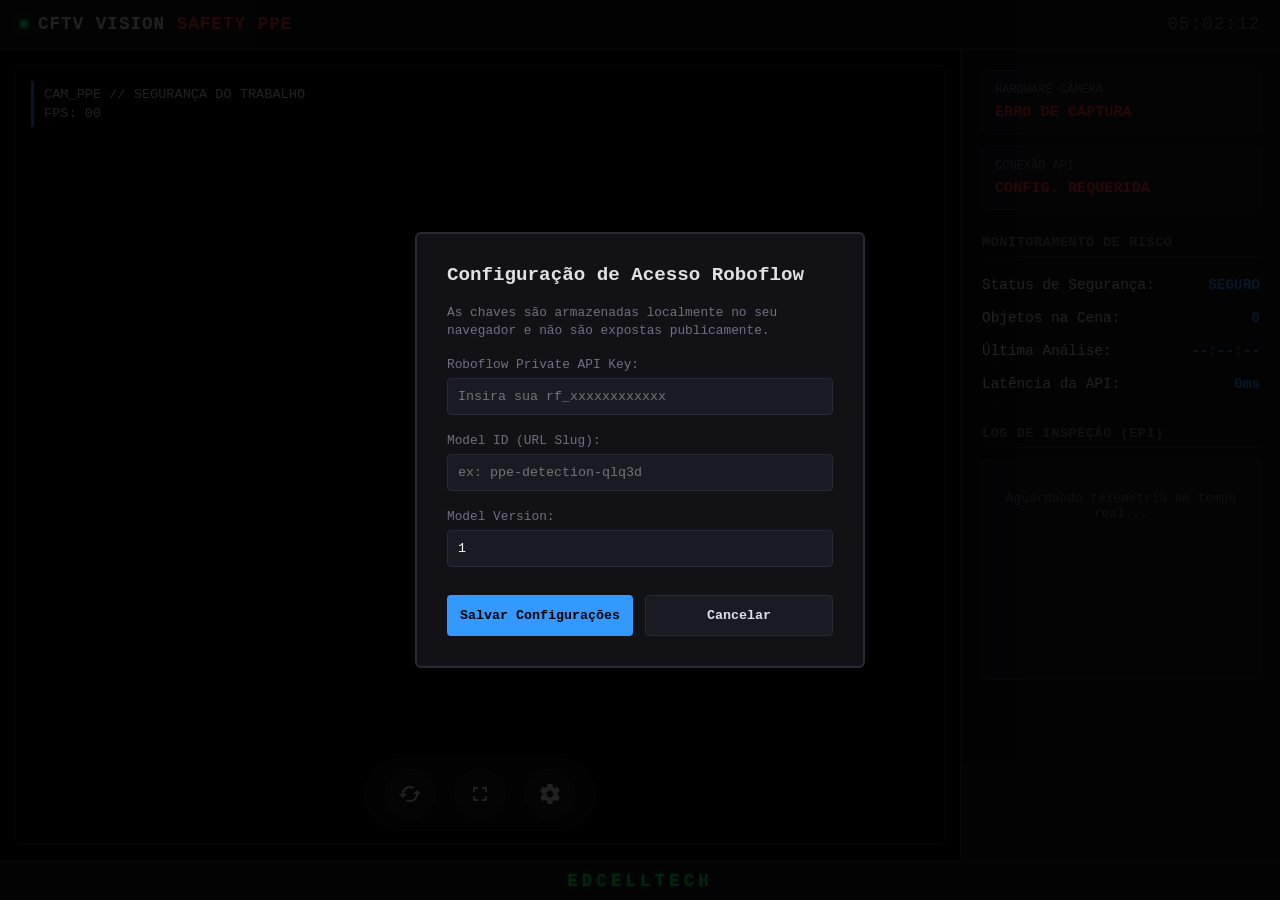
==== index.html @ a71b1760 "Add files via upload" ====
<!DOCTYPE html>
<html lang="pt-BR">
<head>
    <meta charset="UTF-8">
    <meta name="viewport" content="width=device-width, initial-scale=1.0, maximum-scale=1.0, user-scalable=no">
    <title>EDCELLTECH - CFTV PPE Safety Analytics</title>
    <link rel="stylesheet" href="style.css">
</head>
<body>
    <div class="app-container">
        <header class="system-header">
            <div class="logo-area">
                <span class="pulse-icon" id="system-pulse"></span>
                <h1>CFTV VISION <span class="accent">SAFETY PPE</span></h1>
            </div>
            <div class="system-time" id="live-clock">00:00:00</div>
        </header>

        <main class="main-content">
            <section class="video-workspace" id="video-workspace">
                <div class="video-wrapper" id="video-wrapper-element">
                    <video id="webcam" autoplay playsinline muted></video>
                    <canvas id="analytics-canvas"></canvas>
                    
                    <div class="cam-overlay-info">
                        <div class="cam-id">CAM_PPE // SEGURANÇA DO TRABALHO</div>
                        <div class="cam-fps" id="fps-counter">FPS: 00</div>
                    </div>

                    <div class="violation-alert-banner" id="violation-banner">
    ALERTA: ÓCULOS DE SEGURANÇA NÃO DETECTADO
</div>

                    <div class="processing-overlay" id="processing-overlay">
                        <div class="spinner"></div>
                        <span>ANALISANDO...</span>
                    </div>
                </div>

                <div class="camera-controls">
                    <button id="btn-switch-camera" class="btn-ctrl" title="Alternar Câmera">
                        <svg viewBox="0 0 24 24" width="24" height="24">
                            <path fill="currentColor" d="M19 8l-4 4h3c0 3.31-2.69 6-6 6c-1.01 0-1.97-.25-2.8-.7l-1.46 1.46C8.97 19.54 10.43 20 12 20c4.42 0 8-3.58 8-8h3l-4-4zM6 12c0-3.31 2.69-6 6-6c1.01 0 1.97.25 2.8.7l1.46-1.46C15.03 4.46 13.57 4 12 4c-4.42 0-8 3.58-8 8H1l4 4l4-4H6z"/>
                        </svg>
                    </button>
                    <button id="btn-fullscreen" class="btn-ctrl" title="Tela Cheia">
                        <svg viewBox="0 0 24 24" width="24" height="24">
                            <path fill="currentColor" d="M7 14H5v5h5v-2H7v-3zm-2-4h2V7h3V5H5v5zm12 7h-3v2h5v-5h-2v3zM14 5v2h3v3h2V5h-5z"/>
                        </svg>
                    </button>
                    <button id="btn-config" class="btn-ctrl" title="Configurar API">
                        <svg viewBox="0 0 24 24" width="24" height="24">
                            <path fill="currentColor" d="M19.43 12.98c.04-.32.07-.64.07-.98s-.03-.66-.07-.98l2.11-1.65c.19-.15.24-.42.12-.64l-2-3.46c-.12-.22-.39-.3-.61-.22l-2.49 1c-.52-.4-1.08-.73-1.69-.98l-.38-2.65C14.46 2.18 14.25 2 14 2h-4c-.25 0-.46.18-.49.42l-.38 2.65c-.61.25-1.17.59-1.69.98l-2.49-1c-.23-.09-.49 0-.61.22l-2 3.46c-.13.22-.07.49.12.64l2.11 1.65c-.04.32-.07.65-.07.98s.03.66.07.98l-2.11 1.65c-.19.15-.24.42-.12.64l2 3.46c.12.22.39.3.61.22l2.49-1c.52.4 1.08.73 1.69.98l.38 2.65c.03.24.24.42.49.42h4c.25 0 .46-.18.49-.42l.38-2.65c.61-.25 1.17-.59 1.69-.98l2.49 1c.23.09.49 0 .61-.22l2-3.46c.12-.22.07-.49-.12-.64l-2.11-1.65zM12 15.5c-1.93 0-3.5-1.57-3.5-3.5s1.57-3.5 3.5-3.5 3.5 1.57 3.5 3.5-1.57 3.5-3.5 3.5z"/>
                        </svg>
                    </button>
                </div>
            </section>

            <aside class="telemetry-panel">
                <div class="status-grid">
                    <div class="status-card" id="status-cam">
                        <span class="label">HARDWARE CÂMERA</span>
                        <span class="value state-offline">DESCONECTADO</span>
                    </div>
                    <div class="status-card" id="status-api">
                        <span class="label">CONEXÃO API</span>
                        <span class="value state-offline">OFFLINE</span>
                    </div>
                </div>

                <div class="metrics-section">
                    <h3>MONITORAMENTO DE RISCO</h3>
                    <div class="metric-row">
                        <span>Status de Segurança:</span>
                        <span id="metric-safety-status" class="metric-val state-online" style="font-weight: bold;">SEGURO</span>
                    </div>
                    <div class="metric-row">
                        <span>Objetos na Cena:</span>
                        <span id="metric-count" class="metric-val">0</span>
                    </div>
                    <div class="metric-row">
                        <span>Última Análise:</span>
                        <span id="metric-time" class="metric-val">--:--:--</span>
                    </div>
                    <div class="metric-row">
                        <span>Latência da API:</span>
                        <span id="metric-latency" class="metric-val">0ms</span>
                    </div>
                </div>

                <div class="detections-log">
                    <h3>LOG DE INSPEÇÃO (EPI)</h3>
                    <div class="log-container" id="log-container">
                        <div class="log-placeholder">Aguardando telemetria em tempo real...</div>
                    </div>
                </div>
            </aside>
        </main>

        <div id="config-modal" class="modal">
            <div class="modal-content">
                <h2>Configuração de Acesso Roboflow</h2>
                <p class="modal-instruction">As chaves são armazenadas localmente no seu navegador e não são expostas publicamente.</p>
                <div class="input-group">
                    <label for="cfg-api-key">Roboflow Private API Key:</label>
                    <input type="password" id="cfg-api-key" placeholder="Insira sua rf_xxxxxxxxxxxx">
                </div>
                <div class="input-group">
                    <label for="cfg-model-id">Model ID (URL Slug):</label>
                    <input type="text" id="cfg-model-id" placeholder="ex: ppe-detection-qlq3d">
                </div>
                <div class="input-group">
                    <label for="cfg-model-ver">Model Version:</label>
                    <input type="number" id="cfg-model-ver" placeholder="ex: 1" value="1">
                </div>
                <div class="modal-actions">
                    <button id="btn-save-config" class="btn-primary">Salvar Configurações</button>
                    <button id="btn-close-config" class="btn-secondary">Cancelar</button>
                </div>
            </div>
        </div>

        <footer class="system-footer">
            <div class="footer-brand">EDCELLTECH</div>
        </footer>
    </div>
    <script src="script.js"></script>
</body>
</html>
---- style.css ----
* {
    margin: 0;
    padding: 0;
    box-sizing: border-box;
    user-select: none;
    -webkit-tap-highlight-color: transparent;
}

:root {
    --bg-primary: #0a0a0c;
    --bg-secondary: #121216;
    --bg-surface: #1a1a22;
    --border-color: #2a2a35;
    
    --color-online: #00ff66;
    --color-offline: #ff3333;
    --color-processing: #3399ff;
    --color-text-main: #e0e0e6;
    --color-text-muted: #707080;
    
    --font-system: 'Courier New', Courier, monospace, system-ui;
}

body {
    background-color: var(--bg-primary);
    color: var(--color-text-main);
    font-family: var(--font-system);
    overflow: hidden;
    height: 100vh;
    width: 100vw;
}


.app-container {
    display: grid;
    grid-template-rows: 50px 1fr 40px;
    height: 100vh;
    width: 100vw;
}

.system-header {
    background-color: var(--bg-secondary);
    border-bottom: 2px solid var(--border-color);
    display: flex;
    justify-content: space-between;
    align-items: center;
    padding: 0 20px;
    letter-spacing: 1px;
}

.logo-area {
    display: flex;
    align-items: center;
    gap: 10px;
}

.logo-area h1 {
    font-size: 1.1rem;
    font-weight: 800;
}

.logo-area .accent {
    color: var(--color-offline);
}

.pulse-icon {
    width: 8px;
    height: 8px;
    background-color: var(--color-online);
    border-radius: 50%;
    box-shadow: 0 0 8px var(--color-online);
    animation: pulse 1.5s infinite;
}

.pulse-icon.danger {
    background-color: var(--color-offline) !important;
    box-shadow: 0 0 12px var(--color-offline) !important;
}

.system-time {
    font-size: 1.1rem;
    color: var(--color-text-muted);
}

.main-content {
    display: grid;
    grid-template-columns: 1fr 320px;
    height: 100%;
    overflow: hidden;
    background-color: var(--bg-primary);
}


.video-workspace {
    position: relative;
    display: flex;
    justify-content: center;
    align-items: center;
    background-color: #000;
    padding: 15px;
    overflow: hidden;
}

.video-wrapper {
    position: relative;
    width: 100%;
    height: 100%;
    max-width: 100%;
    max-height: 100%;
    display: flex;
    justify-content: center;
    align-items: center;
    border: 1px solid var(--border-color);
    background-color: #020202;
    border-radius: 4px;
    overflow: hidden;
    transition: border-color 0.2s ease;
}

.video-wrapper.danger-frame {
    border: 3px solid var(--color-offline) !important;
    animation: borderFlash 0.5s infinite alternate;
}

#webcam {
    width: 100%;
    height: 100%;
    object-fit: contain;
}

#analytics-canvas {
    position: absolute;
    top: 0;
    left: 0;
    width: 100%;
    height: 100%;
    pointer-events: none;
    z-index: 2;
}

.violation-alert-banner {
    position: absolute;
    top: 55px;
    left: 50%;
    transform: translateX(-50%);
    background-color: var(--color-offline);
    color: #fff;
    font-weight: bold;
    padding: 8px 20px;
    font-size: 0.9rem;
    border-radius: 3px;
    z-index: 5;
    letter-spacing: 1px;
    display: none;
    animation: fadeIn 0.3s ease;
}

.violation-alert-banner.active {
    display: block;
}

.cam-overlay-info {
    position: absolute;
    top: 15px;
    left: 15px;
    z-index: 3;
    font-size: 0.85rem;
    background: rgba(0, 0, 0, 0.7);
    padding: 6px 10px;
    border-left: 3px solid var(--color-processing);
    pointer-events: none;
    display: flex;
    flex-direction: column;
    gap: 4px;
}

.processing-overlay {
    position: absolute;
    top: 15px;
    right: 15px;
    z-index: 3;
    background: rgba(0, 0, 0, 0.8);
    border: 1px solid var(--color-processing);
    padding: 6px 12px;
    border-radius: 2px;
    display: flex;
    align-items: center;
    gap: 8px;
    font-size: 0.8rem;
    opacity: 0;
    transition: opacity 0.2s ease;
}

.processing-overlay.active {
    opacity: 1;
}

.spinner {
    width: 12px;
    height: 12px;
    border: 2px solid transparent;
    border-top-color: var(--color-processing);
    border-radius: 50%;
    animation: spin 0.6s linear infinite;
}

.camera-controls {
    position: absolute;
    bottom: 30px;
    left: 50%;
    transform: translateX(-50%);
    z-index: 4;
    display: flex;
    gap: 20px;
    background: rgba(18, 18, 22, 0.8);
    padding: 10px 20px;
    border-radius: 40px;
    border: 1px solid var(--border-color);
    backdrop-filter: blur(10px);
}

.btn-ctrl {
    width: 50px;
    height: 50px;
    border-radius: 50%;
    border: 1px solid var(--border-color);
    background-color: var(--bg-surface);
    color: var(--color-text-main);
    display: flex;
    justify-content: center;
    align-items: center;
    cursor: pointer;
    transition: all 0.2s cubic-bezier(0.4, 0, 0.2, 1);
}

.btn-ctrl:hover {
    background-color: var(--color-processing);
    color: #000;
    border-color: var(--color-processing);
    transform: scale(1.05);
}

.btn-ctrl:active {
    transform: scale(0.95);
}

.telemetry-panel {
    background-color: var(--bg-secondary);
    border-left: 2px solid var(--border-color);
    padding: 20px;
    display: flex;
    flex-direction: column;
    gap: 25px;
    overflow-y: auto;
}

.status-grid {
    display: grid;
    grid-template-columns: 1fr;
    gap: 12px;
}

.status-card {
    background-color: var(--bg-surface);
    border: 1px solid var(--border-color);
    padding: 12px;
    border-radius: 4px;
    display: flex;
    flex-direction: column;
    gap: 6px;
}

.status-card .label {
    font-size: 0.75rem;
    color: var(--color-text-muted);
}

.status-card .value {
    font-size: 0.95rem;
    font-weight: bold;
}

.state-online { color: var(--color-online); }
.state-offline { color: var(--color-offline); }
.state-processing { color: var(--color-processing); }

.metrics-section h3, .detections-log h3 {
    font-size: 0.85rem;
    color: var(--color-text-muted);
    border-bottom: 1px solid var(--border-color);
    padding-bottom: 6px;
    margin-bottom: 12px;
    letter-spacing: 0.5px;
}

.metric-row {
    display: flex;
    justify-content: space-between;
    font-size: 0.9rem;
    padding: 8px 0;
    border-bottom: 1px dashed rgba(255, 255, 255, 0.05);
}

.metric-val {
    color: var(--color-processing);
    font-weight: bold;
}

.log-container {
    flex-grow: 1;
    background-color: var(--bg-surface);
    border: 1px solid var(--border-color);
    border-radius: 4px;
    padding: 10px;
    height: 220px;
    overflow-y: auto;
    display: flex;
    flex-direction: column;
    gap: 8px;
}

.log-placeholder {
    color: var(--color-text-muted);
    font-size: 0.8rem;
    text-align: center;
    margin-top: 20px;
}

.log-item {
    font-size: 0.8rem;
    padding: 6px;
    background: rgba(0, 0, 0, 0.2);
    border-left: 2px solid var(--color-online);
    display: flex;
    justify-content: space-between;
    animation: fadeIn 0.3s ease;
}

.log-item.danger-log {
    border-left-color: var(--color-offline) !important;
}

.modal {
    position: fixed;
    top: 0;
    left: 0;
    width: 100vw;
    height: 100vh;
    background-color: rgba(0, 0, 0, 0.85);
    z-index: 100;
    display: flex;
    justify-content: center;
    align-items: center;
    opacity: 0;
    pointer-events: none;
    transition: opacity 0.3s ease;
}

.modal.active {
    opacity: 1;
    pointer-events: auto;
}

.modal-content {
    background-color: var(--bg-secondary);
    border: 2px solid var(--border-color);
    padding: 30px;
    border-radius: 6px;
    width: 90%;
    max-width: 450px;
    display: flex;
    flex-direction: column;
    gap: 18px;
}

.modal-content h2 {
    font-size: 1.2rem;
    color: var(--color-text-main);
}

.modal-instruction {
    font-size: 0.8rem;
    color: var(--color-text-muted);
    line-height: 1.4;
}

.input-group {
    display: flex;
    flex-direction: column;
    gap: 6px;
}

.input-group label {
    font-size: 0.8rem;
    color: var(--color-text-muted);
}

.input-group input {
    background-color: var(--bg-surface);
    border: 1px solid var(--border-color);
    padding: 10px;
    color: #fff;
    font-family: var(--font-system);
    border-radius: 4px;
    outline: none;
}

.input-group input:focus {
    border-color: var(--color-processing);
}

.modal-actions {
    display: flex;
    gap: 12px;
    margin-top: 10px;
}

.btn-primary, .btn-secondary {
    flex: 1;
    padding: 12px;
    font-family: var(--font-system);
    font-weight: bold;
    border: none;
    border-radius: 4px;
    cursor: pointer;
}

.btn-primary {
    background-color: var(--color-processing);
    color: #000;
}

.btn-secondary {
    background-color: var(--bg-surface);
    color: var(--color-text-main);
    border: 1px solid var(--border-color);
}


.system-footer {
    background-color: var(--bg-secondary);
    border-top: 2px solid var(--border-color);
    display: flex;
    justify-content: center;
    align-items: center;
    z-index: 10;
}

.footer-brand {
    color: var(--color-online);
    font-weight: 900;
    font-size: 1.1rem;
    letter-spacing: 4px;
    text-shadow: 0 0 6px rgba(0, 255, 102, 0.4);
    animation: softBlink 4s infinite ease-in-out;
}

@keyframes pulse {
    0% { transform: scale(1); box-shadow: 0 0 4px var(--color-online); }
    50% { transform: scale(1.2); box-shadow: 0 0 12px var(--color-online); }
    100% { transform: scale(1); box-shadow: 0 0 4px var(--color-online); }
}

@keyframes spin {
    to { transform: rotate(360deg); }
}

@keyframes softBlink {
    0%, 100% { opacity: 1; filter: drop-shadow(0 0 2px var(--color-online)); }
    50% { opacity: 0.4; filter: drop-shadow(0 0 0px var(--color-online)); }
}

@keyframes borderFlash {
    from { border-color: var(--color-offline); box-shadow: inset 0 0 10px rgba(255, 51, 51, 0.2); }
    to { border-color: #330000; box-shadow: inset 0 0 30px rgba(255, 51, 51, 0.6); }
}

@keyframes fadeIn {
    from { opacity: 0; transform: translate(-50%, 2px); }
    to { opacity: 1; transform: translate(-50%, 0); }
}

@media (max-width: 900px) {
    .main-content {
        grid-template-columns: 1fr;
        grid-template-rows: 1fr 280px;
    }
    .telemetry-panel {
        border-left: none;
        border-top: 2px solid var(--border-color);
        padding: 15px;
        gap: 15px;
    }
    .status-grid {
        grid-template-columns: 1fr 1fr;
    }
    .log-container {
        height: 110px;
    }
}

@media (max-width: 480px) {
    .system-header h1 { font-size: 0.9rem; }
    .system-time { font-size: 0.9rem; }
    .camera-controls { bottom: 15px; padding: 6px 12px; gap: 12px;}
    .btn-ctrl { width: 42px; height: 42px; }
    .status-grid { grid-template-columns: 1fr; }
}
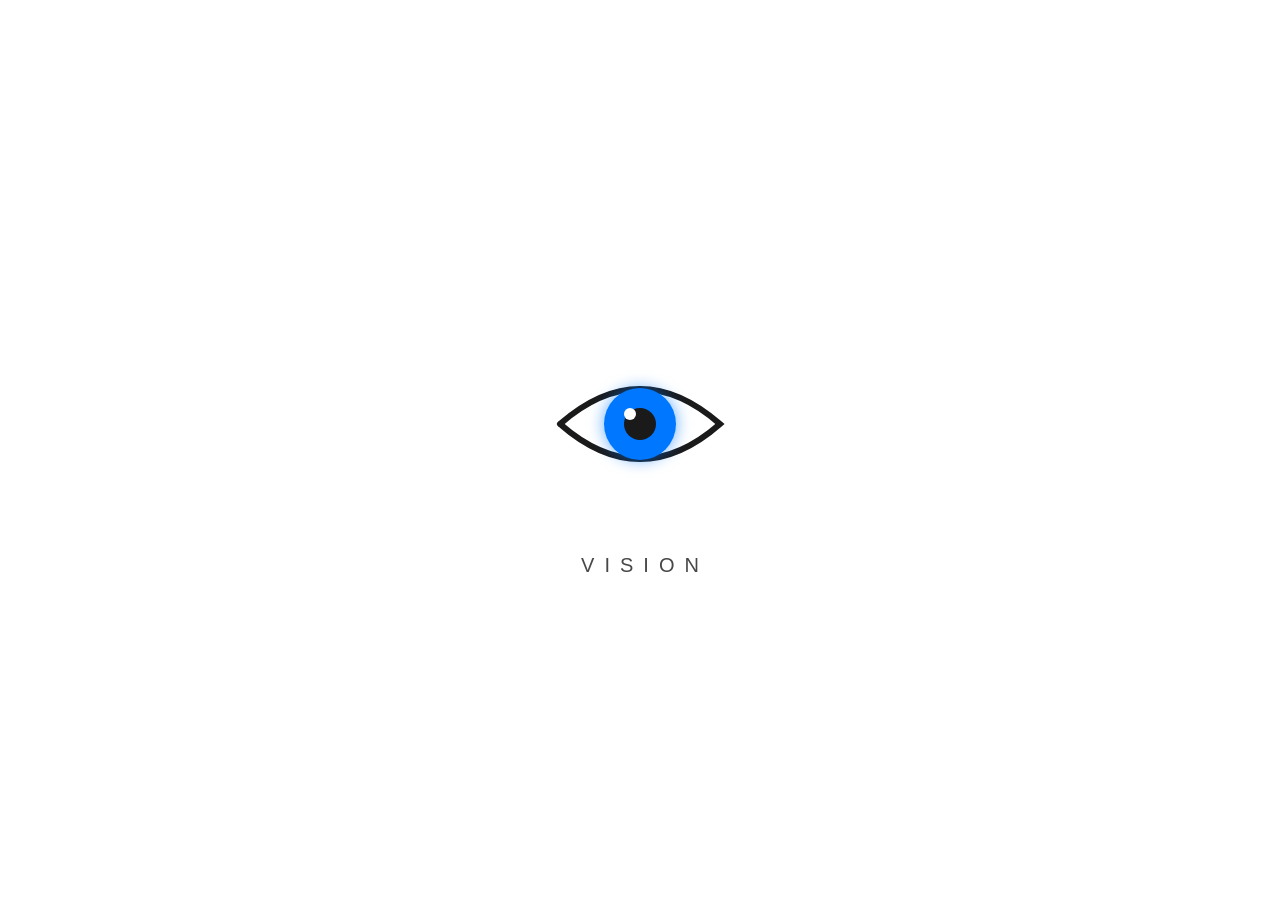
==== commit e211e35a: "Refactor index.html with splash screen and styles" ====
--- a/index.html
+++ b/index.html
@@ -4,126 +4,185 @@
     <meta charset="UTF-8">
     <meta name="viewport" content="width=device-width, initial-scale=1.0, maximum-scale=1.0, user-scalable=no">
     <title>EDCELLTECH - CFTV PPE Safety Analytics</title>
-    <link rel="stylesheet" href="style.css">
+    <style>
+        * {
+            margin: 0;
+            padding: 0;
+            box-sizing: border-box;
+        }
+        
+        body {
+            background-color: #ffffff;
+            overflow: hidden;
+            width: 100vw;
+            height: 100vh;
+        }
+
+        #splash-screen {
+            position: fixed;
+            top: 0;
+            left: 0;
+            width: 100vw;
+            height: 100vh;
+            background-color: #ffffff;
+            z-index: 999999; /* Garante que ficará acima de absolutamente tudo */
+            display: flex;
+            justify-content: center;
+            align-items: center;
+            font-family: 'Segoe UI', Roboto, Helvetica, Arial, sans-serif;
+            overflow: hidden;
+            opacity: 1;
+            transition: opacity 1s cubic-bezier(0.4, 0, 0.2, 1);
+        }
+
+.splash-content {
+    display: flex;
+    flex-direction: column;
+    align-items: center;
+    justify-content: center;
+    gap: 30px;         
+    text-align: center;
+    width: 90%;
+    max-width: 500px;  
+}
+
+.magic-eye {
+    width: 200px;    
+    height: auto;
+    overflow: visible;
+}
+
+        .eye-contour {
+            fill: none;
+            stroke: #1a1a1a;
+            stroke-width: 3;
+            stroke-linecap: round;
+            stroke-dasharray: 300;
+            stroke-dashoffset: 300;
+            animation: drawContour 2s cubic-bezier(0.4, 0, 0.2, 1) forwards;
+        }
+
+        .eye-iris {
+            fill: #0077ff; 
+            opacity: 0;
+            transform: scale(0);
+            transform-origin: center;
+            animation: fadeInIris 1.5s 1s cubic-bezier(0.34, 1.56, 0.64, 1) forwards, pulseIris 3s 2.5s infinite ease-in-out;
+            filter: drop-shadow(0 0 4px rgba(0, 119, 255, 0.6));
+        }
+
+        .eye-pupil {
+            fill: #1a1a1a;
+            opacity: 0;
+            transform: scale(0);
+            transform-origin: center;
+            animation: fadeInIris 1.2s 1.3s cubic-bezier(0.34, 1.56, 0.64, 1) forwards;
+        }
+
+        .eye-glow {
+            fill: #ffffff;
+            opacity: 0;
+            animation: fadeIn 1s 2s forwards;
+        }
+
+
+        .scan-line {
+            stroke: #00d2ff;
+            stroke-width: 2;
+            opacity: 0;
+            filter: drop-shadow(0 0 6px #00d2ff);
+            transform-origin: center;
+       
+            animation: scanEffect 1.5s 4.5s ease-in-out forwards;
+        }
+
+     
+.vision-text {
+    font-size: 20px;   
+    font-weight: 400;
+    letter-spacing: 10px; 
+    text-transform: uppercase;
+    color: #1a1a1a;
+    margin: 0;
+    padding-left: 10px; 
+    opacity: 0;
+    transform: translateY(10px);
+    filter: blur(4px);
+    animation: textReveal 2s 2s cubic-bezier(0.4, 0, 0.2, 1) forwards;
+}
+
+     
+        @keyframes drawContour {
+            to { stroke-dashoffset: 0; }
+        }
+
+        @keyframes fadeInIris {
+            to { opacity: 1; transform: scale(1); }
+        }
+
+        @keyframes fadeIn {
+            to { opacity: 1; }
+        }
+
+        @keyframes pulseIris {
+            0%, 100% { transform: scale(1); filter: drop-shadow(0 0 4px rgba(0, 119, 255, 0.6)); }
+            50% { transform: scale(1.05); filter: drop-shadow(0 0 12px rgba(0, 119, 255, 0.9)); }
+        }
+
+        
+        @keyframes scanEffect {
+            0% { opacity: 0; transform: translateY(-15px); }
+            15% { opacity: 1; }
+            50% { transform: translateY(15px); }
+            85% { opacity: 1; }
+            100% { opacity: 0; transform: translateY(-15px); }
+        }
+
+        @keyframes textReveal {
+            to {
+                opacity: 0.8;
+                transform: translateY(0);
+                filter: blur(0);
+            }
+        }
+
+        
+        .fade-out-splash {
+            opacity: 0 !important;
+            pointer-events: none;
+        }
+    </style>
 </head>
 <body>
-    <div class="app-container">
-        <header class="system-header">
-            <div class="logo-area">
-                <span class="pulse-icon" id="system-pulse"></span>
-                <h1>CFTV VISION <span class="accent">SAFETY PPE</span></h1>
-            </div>
-            <div class="system-time" id="live-clock">00:00:00</div>
-        </header>
 
-        <main class="main-content">
-            <section class="video-workspace" id="video-workspace">
-                <div class="video-wrapper" id="video-wrapper-element">
-                    <video id="webcam" autoplay playsinline muted></video>
-                    <canvas id="analytics-canvas"></canvas>
-                    
-                    <div class="cam-overlay-info">
-                        <div class="cam-id">CAM_PPE // SEGURANÇA DO TRABALHO</div>
-                        <div class="cam-fps" id="fps-counter">FPS: 00</div>
-                    </div>
+    <div id="splash-screen">
+        <div class="splash-content">
+            <svg class="magic-eye" viewBox="0 0 100 100" xmlns="http://www.w3.org/2000/svg">
+                <path class="eye-contour" d="M10,50 Q50,15 90,50 Q50,85 10,50 Z" />
+                <circle class="eye-iris" cx="50" cy="50" r="18" />
+                <circle class="eye-pupil" cx="50" cy="50" r="8" />
+                <circle class="eye-glow" cx="45" cy="45" r="3" />
+                <line class="scan-line" x1="10" y1="50" x2="90" y2="50" />
+            </svg>
+            <h1 class="vision-text">Vision</h1>
+        </div>
+    </div>
 
-                    <div class="violation-alert-banner" id="violation-banner">
-    ALERTA: ÓCULOS DE SEGURANÇA NÃO DETECTADO
-</div>
+    <script>
+        document.addEventListener("DOMContentLoaded", function() {
+            
+            setTimeout(function() {
+                const splash = document.getElementById('splash-screen');
+                if(splash) {
+                    splash.classList.add('fade-out-splash');
+                }
+            }, 6000);
 
-                    <div class="processing-overlay" id="processing-overlay">
-                        <div class="spinner"></div>
-                        <span>ANALISANDO...</span>
-                    </div>
-                </div>
-
-                <div class="camera-controls">
-                    <button id="btn-switch-camera" class="btn-ctrl" title="Alternar Câmera">
-                        <svg viewBox="0 0 24 24" width="24" height="24">
-                            <path fill="currentColor" d="M19 8l-4 4h3c0 3.31-2.69 6-6 6c-1.01 0-1.97-.25-2.8-.7l-1.46 1.46C8.97 19.54 10.43 20 12 20c4.42 0 8-3.58 8-8h3l-4-4zM6 12c0-3.31 2.69-6 6-6c1.01 0 1.97.25 2.8.7l1.46-1.46C15.03 4.46 13.57 4 12 4c-4.42 0-8 3.58-8 8H1l4 4l4-4H6z"/>
-                        </svg>
-                    </button>
-                    <button id="btn-fullscreen" class="btn-ctrl" title="Tela Cheia">
-                        <svg viewBox="0 0 24 24" width="24" height="24">
-                            <path fill="currentColor" d="M7 14H5v5h5v-2H7v-3zm-2-4h2V7h3V5H5v5zm12 7h-3v2h5v-5h-2v3zM14 5v2h3v3h2V5h-5z"/>
-                        </svg>
-                    </button>
-                    <button id="btn-config" class="btn-ctrl" title="Configurar API">
-                        <svg viewBox="0 0 24 24" width="24" height="24">
-                            <path fill="currentColor" d="M19.43 12.98c.04-.32.07-.64.07-.98s-.03-.66-.07-.98l2.11-1.65c.19-.15.24-.42.12-.64l-2-3.46c-.12-.22-.39-.3-.61-.22l-2.49 1c-.52-.4-1.08-.73-1.69-.98l-.38-2.65C14.46 2.18 14.25 2 14 2h-4c-.25 0-.46.18-.49.42l-.38 2.65c-.61.25-1.17.59-1.69.98l-2.49-1c-.23-.09-.49 0-.61.22l-2 3.46c-.13.22-.07.49.12.64l2.11 1.65c-.04.32-.07.65-.07.98s.03.66.07.98l-2.11 1.65c-.19.15-.24.42-.12.64l2 3.46c.12.22.39.3.61.22l2.49-1c.52.4 1.08.73 1.69.98l.38 2.65c.03.24.24.42.49.42h4c.25 0 .46-.18.49-.42l.38-2.65c.61-.25 1.17-.59 1.69-.98l2.49 1c.23.09.49 0 .61-.22l2-3.46c.12-.22.07-.49-.12-.64l-2.11-1.65zM12 15.5c-1.93 0-3.5-1.57-3.5-3.5s1.57-3.5 3.5-3.5 3.5 1.57 3.5 3.5-1.57 3.5-3.5 3.5z"/>
-                        </svg>
-                    </button>
-                </div>
-            </section>
-
-            <aside class="telemetry-panel">
-                <div class="status-grid">
-                    <div class="status-card" id="status-cam">
-                        <span class="label">HARDWARE CÂMERA</span>
-                        <span class="value state-offline">DESCONECTADO</span>
-                    </div>
-                    <div class="status-card" id="status-api">
-                        <span class="label">CONEXÃO API</span>
-                        <span class="value state-offline">OFFLINE</span>
-                    </div>
-                </div>
-
-                <div class="metrics-section">
-                    <h3>MONITORAMENTO DE RISCO</h3>
-                    <div class="metric-row">
-                        <span>Status de Segurança:</span>
-                        <span id="metric-safety-status" class="metric-val state-online" style="font-weight: bold;">SEGURO</span>
-                    </div>
-                    <div class="metric-row">
-                        <span>Objetos na Cena:</span>
-                        <span id="metric-count" class="metric-val">0</span>
-                    </div>
-                    <div class="metric-row">
-                        <span>Última Análise:</span>
-                        <span id="metric-time" class="metric-val">--:--:--</span>
-                    </div>
-                    <div class="metric-row">
-                        <span>Latência da API:</span>
-                        <span id="metric-latency" class="metric-val">0ms</span>
-                    </div>
-                </div>
-
-                <div class="detections-log">
-                    <h3>LOG DE INSPEÇÃO (EPI)</h3>
-                    <div class="log-container" id="log-container">
-                        <div class="log-placeholder">Aguardando telemetria em tempo real...</div>
-                    </div>
-                </div>
-            </aside>
-        </main>
-
-        <div id="config-modal" class="modal">
-            <div class="modal-content">
-                <h2>Configuração de Acesso Roboflow</h2>
-                <p class="modal-instruction">As chaves são armazenadas localmente no seu navegador e não são expostas publicamente.</p>
-                <div class="input-group">
-                    <label for="cfg-api-key">Roboflow Private API Key:</label>
-                    <input type="password" id="cfg-api-key" placeholder="Insira sua rf_xxxxxxxxxxxx">
-                </div>
-                <div class="input-group">
-                    <label for="cfg-model-id">Model ID (URL Slug):</label>
-                    <input type="text" id="cfg-model-id" placeholder="ex: ppe-detection-qlq3d">
-                </div>
-                <div class="input-group">
-                    <label for="cfg-model-ver">Model Version:</label>
-                    <input type="number" id="cfg-model-ver" placeholder="ex: 1" value="1">
-                </div>
-                <div class="modal-actions">
-                    <button id="btn-save-config" class="btn-primary">Salvar Configurações</button>
-                    <button id="btn-close-config" class="btn-secondary">Cancelar</button>
-                </div>
-            </div>
-        </div>
-
-        <footer class="system-footer">
-            <div class="footer-brand">EDCELLTECH</div>
-        </footer>
-    </div>
-    <script src="script.js"></script>
+            
+            setTimeout(function() {
+                window.location.href = "Program/index.html";
+            }, 7000);
+        });
+    </script>
 </body>
-</html>+</html>
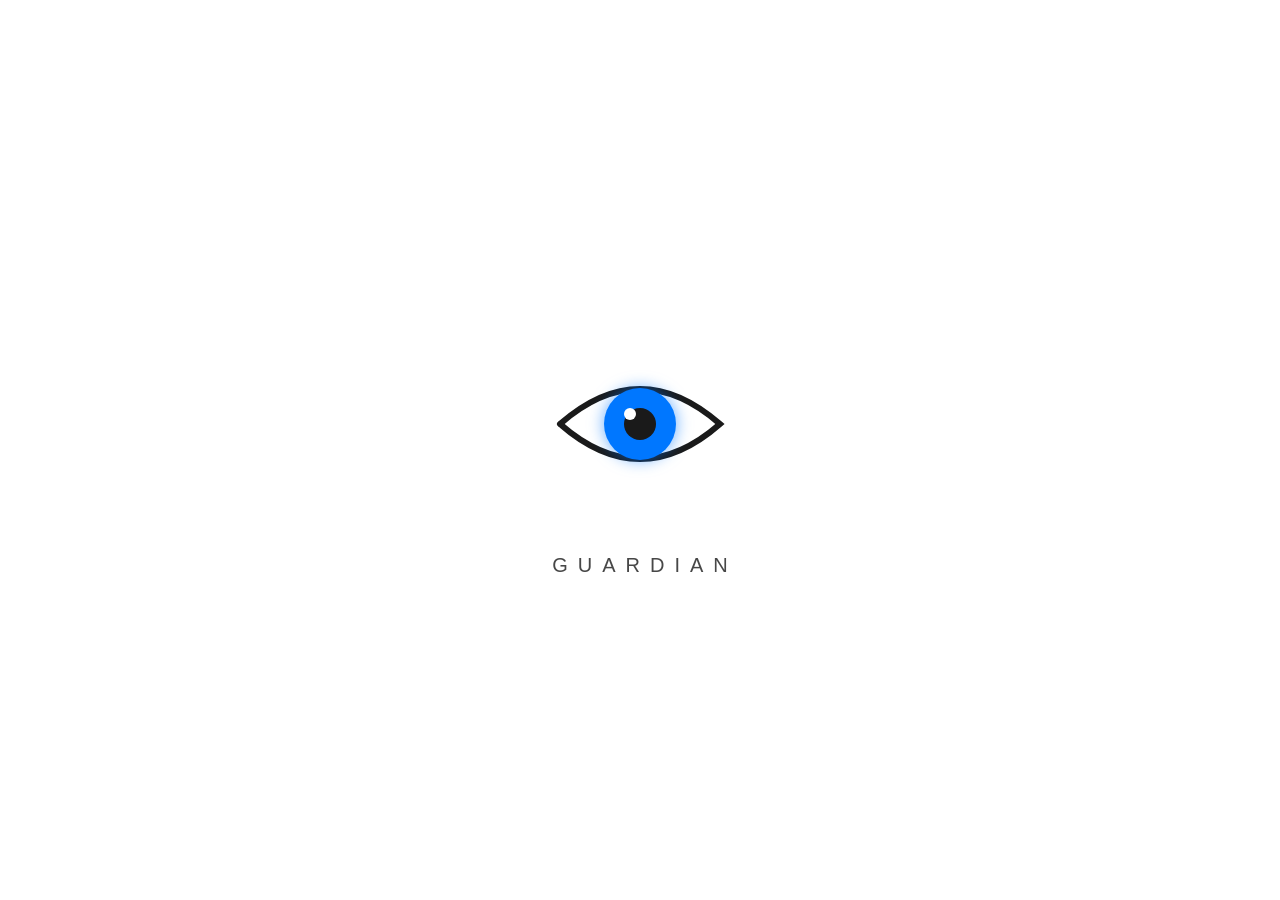
==== commit 2c600d35: "Update splash screen and title in index.html" ====
--- a/index.html
+++ b/index.html
@@ -3,7 +3,10 @@
 <head>
     <meta charset="UTF-8">
     <meta name="viewport" content="width=device-width, initial-scale=1.0, maximum-scale=1.0, user-scalable=no">
-    <title>EDCELLTECH - CFTV PPE Safety Analytics</title>
+    <title>CFTV PPE Safety Analytics</title>
+    <link rel="manifest" href="manifest.json">
+    <meta name="theme-color" content="#ffffff">
+    
     <style>
         * {
             margin: 0;
@@ -35,22 +38,22 @@
             transition: opacity 1s cubic-bezier(0.4, 0, 0.2, 1);
         }
 
-.splash-content {
-    display: flex;
-    flex-direction: column;
-    align-items: center;
-    justify-content: center;
-    gap: 30px;         
-    text-align: center;
-    width: 90%;
-    max-width: 500px;  
-}
+        .splash-content {
+            display: flex;
+            flex-direction: column;
+            align-items: center;
+            justify-content: center;
+            gap: 30px;         
+            text-align: center;
+            width: 90%;
+            max-width: 500px;  
+        }
 
-.magic-eye {
-    width: 200px;    
-    height: auto;
-    overflow: visible;
-}
+        .magic-eye {
+            width: 200px;    
+            height: auto;
+            overflow: visible;
+        }
 
         .eye-contour {
             fill: none;
@@ -85,33 +88,29 @@
             animation: fadeIn 1s 2s forwards;
         }
 
-
         .scan-line {
             stroke: #00d2ff;
             stroke-width: 2;
             opacity: 0;
             filter: drop-shadow(0 0 6px #00d2ff);
             transform-origin: center;
-       
             animation: scanEffect 1.5s 4.5s ease-in-out forwards;
         }
 
-     
-.vision-text {
-    font-size: 20px;   
-    font-weight: 400;
-    letter-spacing: 10px; 
-    text-transform: uppercase;
-    color: #1a1a1a;
-    margin: 0;
-    padding-left: 10px; 
-    opacity: 0;
-    transform: translateY(10px);
-    filter: blur(4px);
-    animation: textReveal 2s 2s cubic-bezier(0.4, 0, 0.2, 1) forwards;
-}
+        .vision-text {
+            font-size: 20px;   
+            font-weight: 400;
+            letter-spacing: 10px; 
+            text-transform: uppercase;
+            color: #1a1a1a;
+            margin: 0;
+            padding-left: 10px; 
+            opacity: 0;
+            transform: translateY(10px);
+            filter: blur(4px);
+            animation: textReveal 2s 2s cubic-bezier(0.4, 0, 0.2, 1) forwards;
+        }
 
-     
         @keyframes drawContour {
             to { stroke-dashoffset: 0; }
         }
@@ -129,7 +128,6 @@
             50% { transform: scale(1.05); filter: drop-shadow(0 0 12px rgba(0, 119, 255, 0.9)); }
         }
 
-        
         @keyframes scanEffect {
             0% { opacity: 0; transform: translateY(-15px); }
             15% { opacity: 1; }
@@ -146,7 +144,6 @@
             }
         }
 
-        
         .fade-out-splash {
             opacity: 0 !important;
             pointer-events: none;
@@ -164,7 +161,7 @@
                 <circle class="eye-glow" cx="45" cy="45" r="3" />
                 <line class="scan-line" x1="10" y1="50" x2="90" y2="50" />
             </svg>
-            <h1 class="vision-text">Vision</h1>
+            <h1 class="vision-text">GUARDIAN</h1>
         </div>
     </div>
 
@@ -178,11 +175,19 @@
                 }
             }, 6000);
 
-            
             setTimeout(function() {
                 window.location.href = "Program/index.html";
             }, 7000);
         });
+
+       
+        if ('serviceWorker' in navigator) {
+            window.addEventListener('load', () => {
+                navigator.serviceWorker.register('sw.js')
+                .then(reg => console.log('Service Worker registrado com sucesso:', reg.scope))
+                .catch(err => console.log('Falha ao registrar o Service Worker:', err));
+            });
+        }
     </script>
 </body>
 </html>
